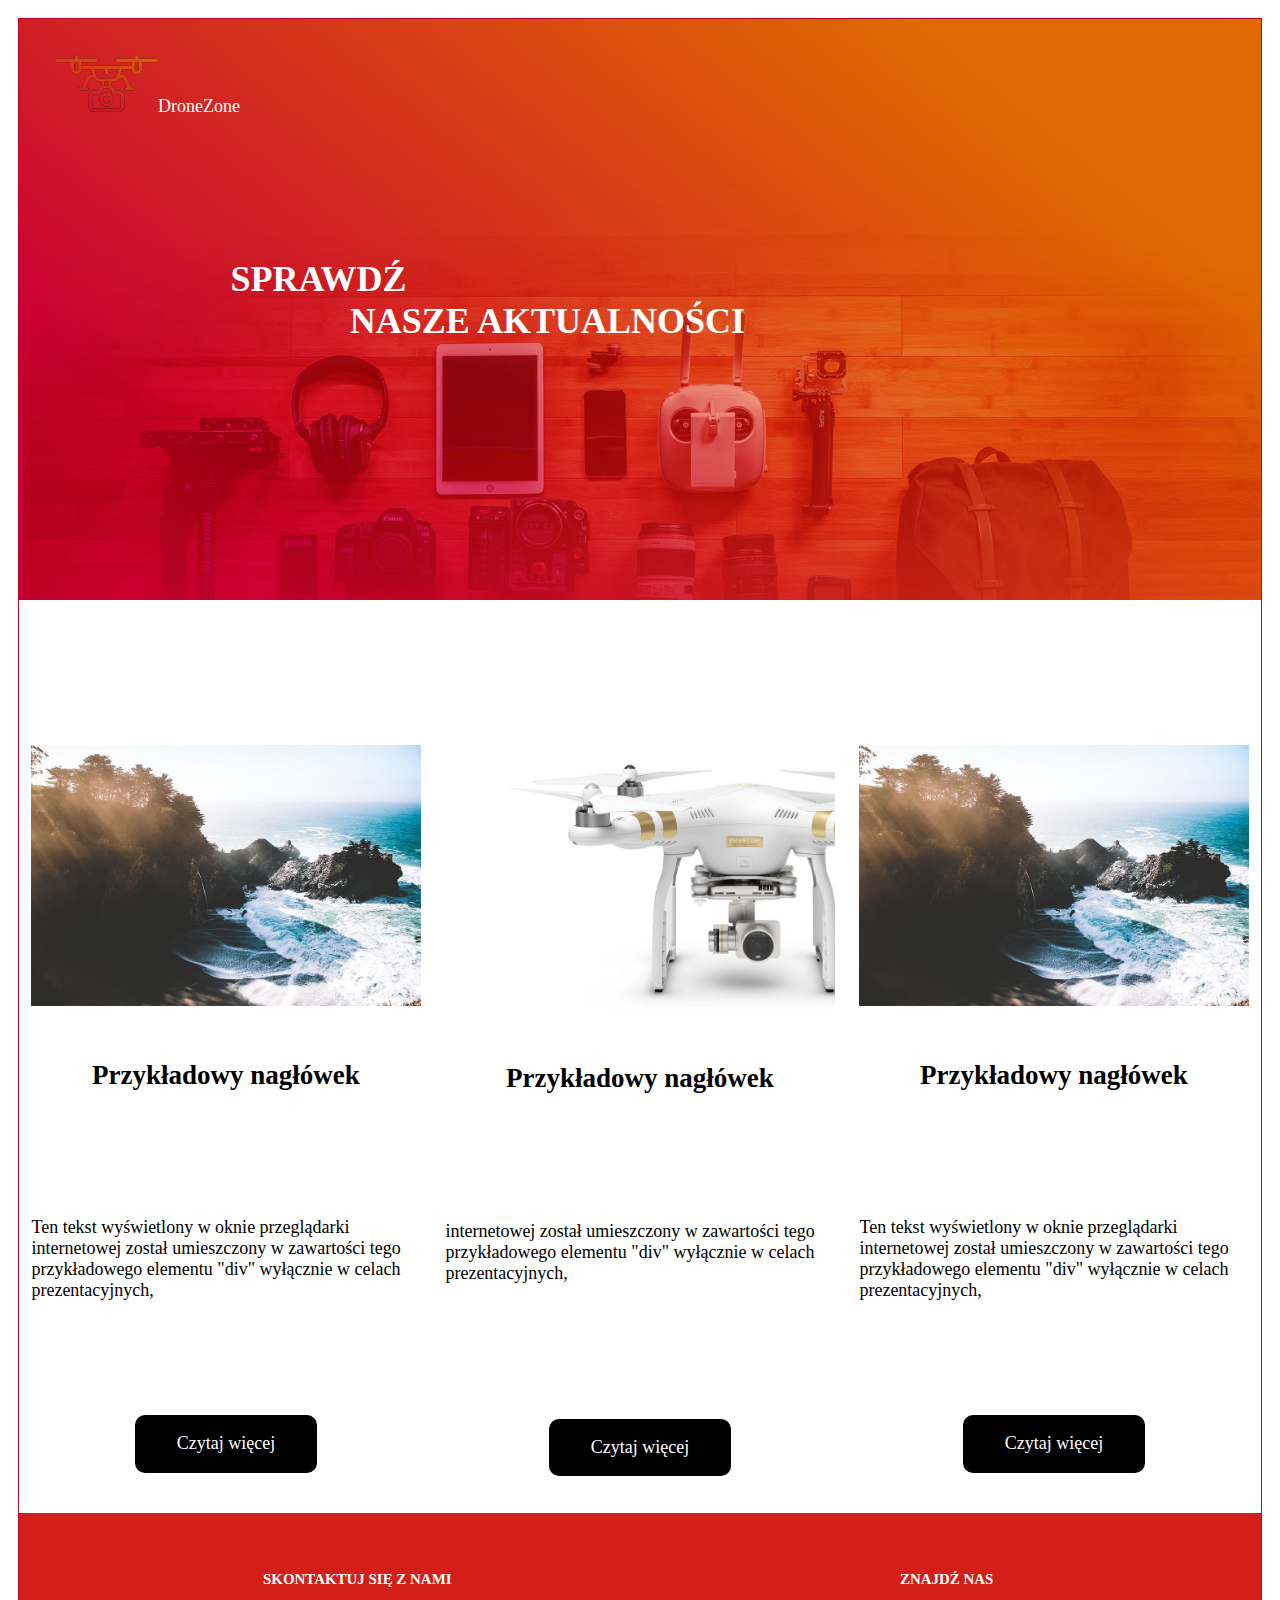
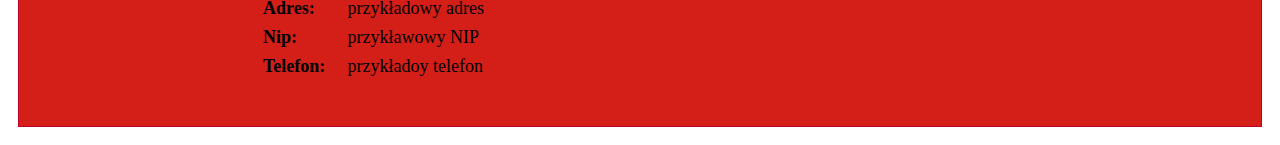
==== mailing.html @ 55cc7727 "first commit" ====
<!DOCTYPE html>
<html lang="en">

<head>
    <meta charset="UTF-8">
    <meta name="viewport" content="width=device-width, initial-scale=1.0">
    <meta http-equiv="X-UA-Compatible" content="ie=edge">
    <link rel="stylesheet" href="https://stackpath.bootstrapcdn.com/bootstrap/4.1.0/css/bootstrap.min.css" integrity="sha384-9gVQ4dYFwwWSjIDZnLEWnxCjeSWFphJiwGPXr1jddIhOegiu1FwO5qRGvFXOdJZ4"
        crossorigin="anonymous">
    <link href="https://code.ionicframework.com/ionicons/2.0.1/css/ionicons.min.css" rel="stylesheet" type="text/css">
    <title>Mailing</title>
</head>
<style>
    html {
        font-size: 18px;
    }

    body {
        margin: 0;
        padding: 1em;
        overflow-x: hidden;
    }

    a {
        color: #fff;
        text-decoration: none;
    }

    a:hover {
        opacity: 0.9;
        text-decoration: none;
        color: #fff;
    }

    img {
        max-width: 100%;
        height: auto;
    }

    .container {
        border: 1px solid #c10127;
        padding-left: 0;
        padding-right: 0;
    }

    header {
        padding: 2em 2em 13em;
        background-image: url("img/header-bg.png");
        background-position: center;
        background-size: cover;
    }

    .mailing-heading {
        padding-top: 10%;
        padding-left: 15%;
        color: #fff;
        text-transform: uppercase;
    }

    .mailing-heading span {
        padding-left: 12%;
    }

    .features {
        display: flex;
        padding-top: 6em;
    }

    .feature {
        flex-basis: 40%;
        margin: 3% 1%;
    }

    h2 {
        min-height: 5em;
        padding-top: 1em;
        text-align: center;

    }

    .check {
        text-align: center;
        border: 1px solid transparent;
        border-radius: 10px;
        width: 180px;
        padding: 8px 0;
        margin: 0 auto;
        line-height: 2.2em;
        display: block;
        background-color: #000;
        color: #fff;
    }

    .features p {
        height: 10em;
        overflow: hidden;
    }

    .social span {
        color: #fff;
        display: inline-block;
        background-color: #000;
        line-height: 2em;
        text-align: center;
        width: 2em;
        border-radius: 50%;
    }

    .social span:hover {
        transform: scale(1.1);
    }

    h5 {
        margin-bottom: 1em;
    }

    footer {
        display: flex;
        padding: 2em;
        background-color: #d31f18;
        line-height: 0.6em;
    }

    footer>* {
        margin: 0 auto;
    }

    footer h5 {
        color: #fff;
        text-transform: uppercase;
    }

    footer strong {
        min-width: 80px;
        display: inline-block;
    }

    @media only screen and (max-width: 767px) {
        html {
            font-size: 10px;
        }
        body * {
            overflow-x: hidden;
            flex-direction: column;
        }
    }
</style>

<body>
    <main class="container">
        <header>
            <a href="#">
                <img src="img/icon-dron.png" alt="logo">DroneZone</a>
            <h1 class="mailing-heading">Sprawdź
                <br>
                <span>nasze aktualności</span>
            </h1>
        </header>
        <section class="features">
            <article class="feature">
                <div class="head-features">
                    <img src="img/view.jpg" alt="">
                </div>
                <h2>Przykładowy nagłówek</h2>
                <p>
                    Ten tekst wyświetlony w oknie przeglądarki internetowej został umieszczony w zawartości tego przykładowego elementu "div"
                    wyłącznie w celach prezentacyjnych,
                </p>
                <a href="" class="check">Czytaj więcej</a>
            </article>
            <article class="feature">
                <div class="head-features">
                    <img src="img/dron.jpg" alt="">
                </div>
                <h2>Przykładowy nagłówek</h2>
                <p>
                    internetowej został umieszczony w zawartości tego przykładowego elementu "div" wyłącznie w celach prezentacyjnych,
                </p>
                <a href="" class="check">Czytaj więcej</a>
            </article>
            <article class="feature">
                <div class="head-features">
                    <img src="img/view.jpg" alt="">
                </div>
                <h2>Przykładowy nagłówek</h2>
                <p>
                    Ten tekst wyświetlony w oknie przeglądarki internetowej został umieszczony w zawartości tego przykładowego elementu "div"
                    wyłącznie w celach prezentacyjnych,
                </p>
                <a href="" class="check">Czytaj więcej</a>
            </article>
        </section>
        <footer>
            <div class="contact">
                <h5>Skontaktuj się z nami</h5>
                <p class="footer-p">
                    <strong>Adres:</strong> przykładowy adres</p>
                <p class="footer-p">
                    <strong>Nip:</strong> przykławowy NIP</p>
                <p class="footer-p">
                    <strong>Telefon:</strong> przykładoy telefon</p>
            </div>
            <div class="social">
                <h5>Znajdź nas</h5>
                <span class="ion-social-twitter"></span>
                <span class="ion-social-instagram"></span>
                <span class="ion-social-facebook"></span>
            </div>
        </footer>
    </main>

    <script src="https://code.jquery.com/jquery-3.3.1.slim.min.js" integrity="sha384-q8i/X+965DzO0rT7abK41JStQIAqVgRVzpbzo5smXKp4YfRvH+8abtTE1Pi6jizo"
        crossorigin="anonymous"></script>
    <script src="https://cdnjs.cloudflare.com/ajax/libs/popper.js/1.14.0/umd/popper.min.js" integrity="sha384-cs/chFZiN24E4KMATLdqdvsezGxaGsi4hLGOzlXwp5UZB1LY//20VyM2taTB4QvJ"
        crossorigin="anonymous"></script>
    <script src="https://stackpath.bootstrapcdn.com/bootstrap/4.1.0/js/bootstrap.min.js" integrity="sha384-uefMccjFJAIv6A+rW+L4AHf99KvxDjWSu1z9VI8SKNVmz4sk7buKt/6v9KI65qnm"
        crossorigin="anonymous"></script>
</body>

</html>
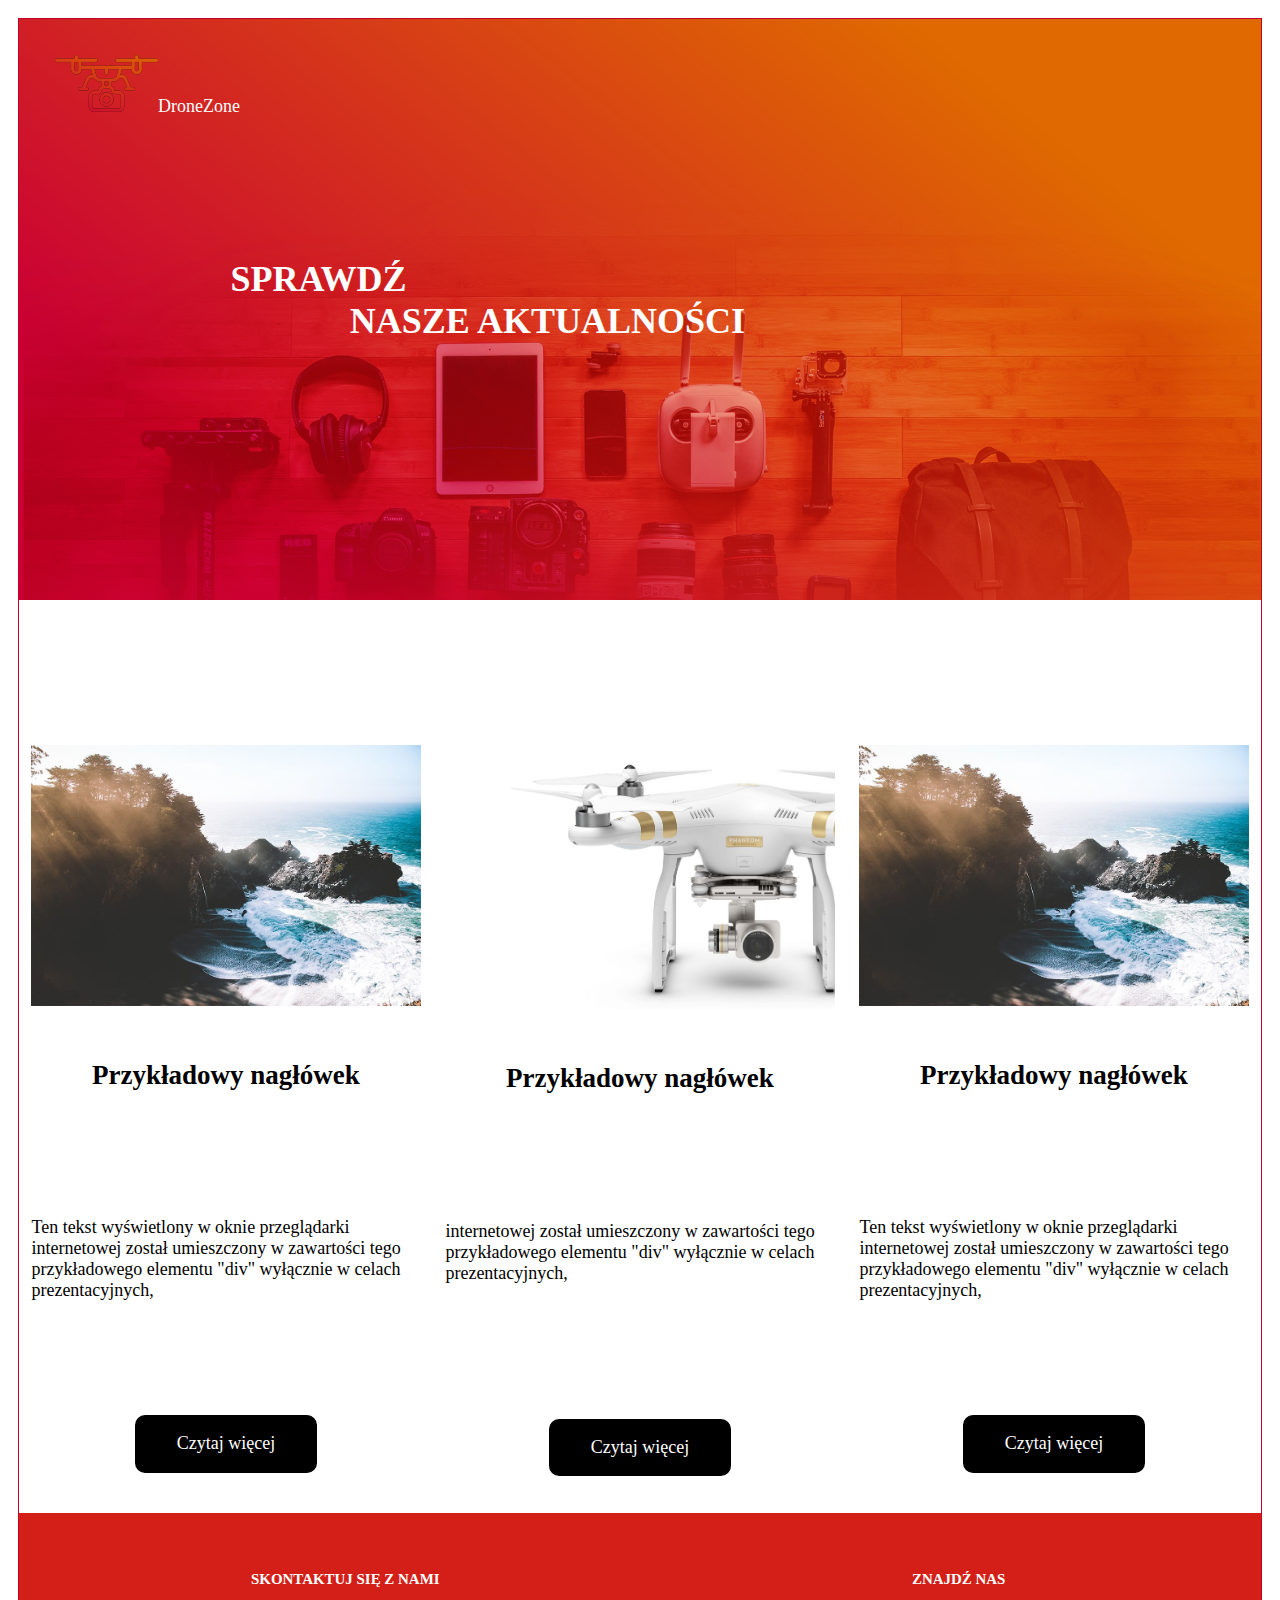
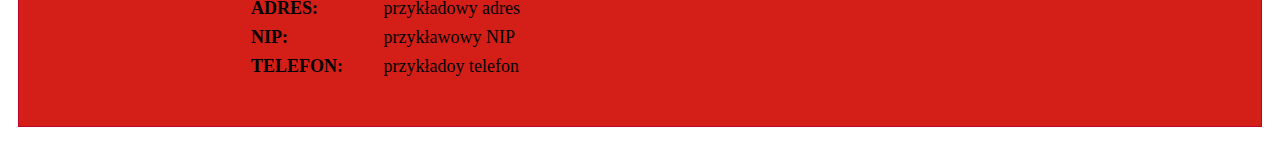
==== commit 34bb03d7: "second commit" ====
--- a/mailing.html
+++ b/mailing.html
@@ -5,6 +5,7 @@
     <meta charset="UTF-8">
     <meta name="viewport" content="width=device-width, initial-scale=1.0">
     <meta http-equiv="X-UA-Compatible" content="ie=edge">
+    <link rel="icon" type="image/png" href="img/icon-dron.png">
     <link rel="stylesheet" href="https://stackpath.bootstrapcdn.com/bootstrap/4.1.0/css/bootstrap.min.css" integrity="sha384-9gVQ4dYFwwWSjIDZnLEWnxCjeSWFphJiwGPXr1jddIhOegiu1FwO5qRGvFXOdJZ4"
         crossorigin="anonymous">
     <link href="https://code.ionicframework.com/ionicons/2.0.1/css/ionicons.min.css" rel="stylesheet" type="text/css">
@@ -131,8 +132,10 @@
     }
 
     footer strong {
-        min-width: 80px;
+        min-width: 128px;
+        text-transform: uppercase;
         display: inline-block;
+
     }
 
     @media only screen and (max-width: 767px) {
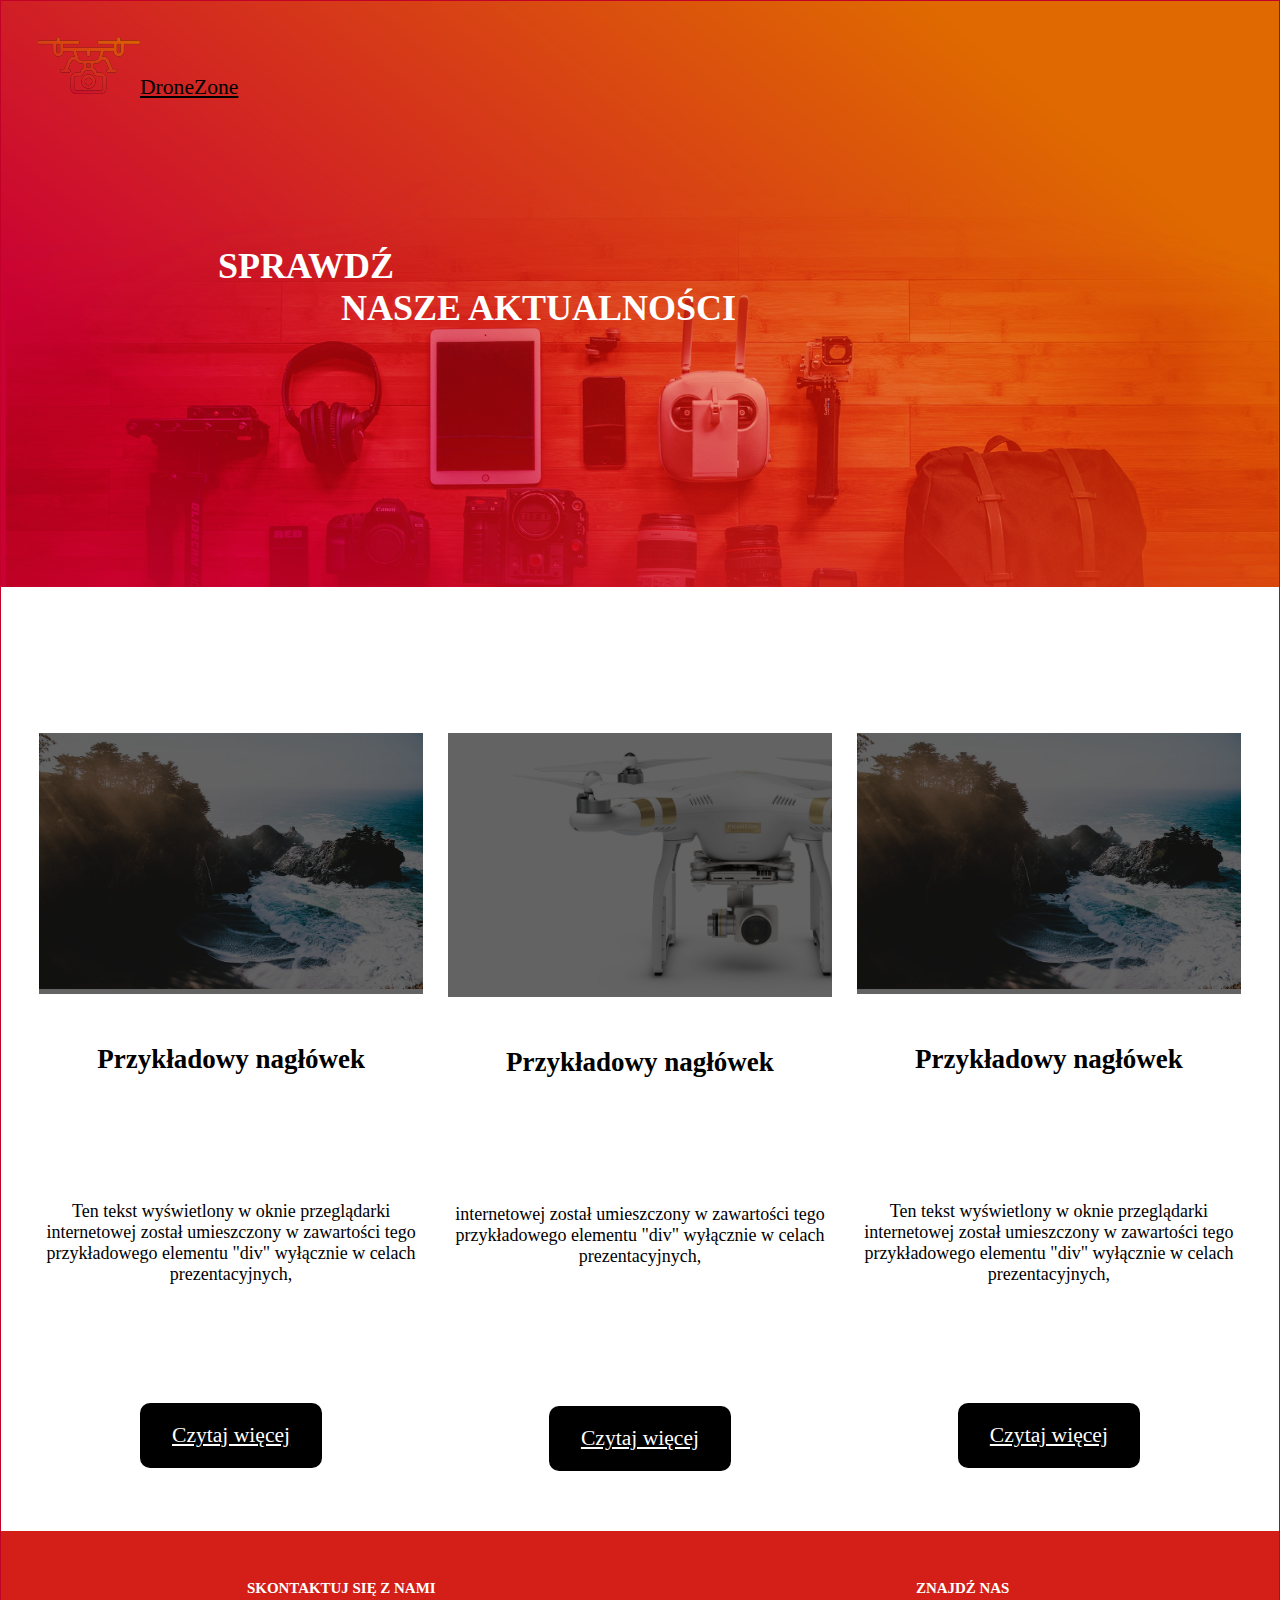
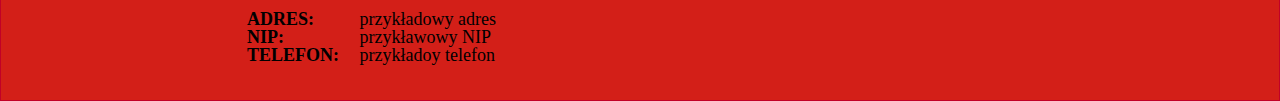
==== commit f9638abf: "added sass styling" ====
--- a/mailing.html
+++ b/mailing.html
@@ -3,140 +3,20 @@
 
 <head>
     <meta charset="UTF-8">
+     <title>Mailing</title>
     <meta name="viewport" content="width=device-width, initial-scale=1.0">
     <meta http-equiv="X-UA-Compatible" content="ie=edge">
     <link rel="icon" type="image/png" href="img/icon-dron.png">
     <link rel="stylesheet" href="https://stackpath.bootstrapcdn.com/bootstrap/4.1.0/css/bootstrap.min.css" integrity="sha384-9gVQ4dYFwwWSjIDZnLEWnxCjeSWFphJiwGPXr1jddIhOegiu1FwO5qRGvFXOdJZ4"
         crossorigin="anonymous">
     <link href="https://code.ionicframework.com/ionicons/2.0.1/css/ionicons.min.css" rel="stylesheet" type="text/css">
-    <title>Mailing</title>
+   <link rel="stylesheet" href="style.css">
 </head>
-<style>
-    html {
-        font-size: 18px;
-    }
+<!-- <style>
 
-    body {
-        margin: 0;
-        padding: 1em;
-        overflow-x: hidden;
-    }
 
-    a {
-        color: #fff;
-        text-decoration: none;
-    }
 
-    a:hover {
-        opacity: 0.9;
-        text-decoration: none;
-        color: #fff;
-    }
-
-    img {
-        max-width: 100%;
-        height: auto;
-    }
-
-    .container {
-        border: 1px solid #c10127;
-        padding-left: 0;
-        padding-right: 0;
-    }
-
-    header {
-        padding: 2em 2em 13em;
-        background-image: url("img/header-bg.png");
-        background-position: center;
-        background-size: cover;
-    }
-
-    .mailing-heading {
-        padding-top: 10%;
-        padding-left: 15%;
-        color: #fff;
-        text-transform: uppercase;
-    }
-
-    .mailing-heading span {
-        padding-left: 12%;
-    }
-
-    .features {
-        display: flex;
-        padding-top: 6em;
-    }
-
-    .feature {
-        flex-basis: 40%;
-        margin: 3% 1%;
-    }
-
-    h2 {
-        min-height: 5em;
-        padding-top: 1em;
-        text-align: center;
-
-    }
-
-    .check {
-        text-align: center;
-        border: 1px solid transparent;
-        border-radius: 10px;
-        width: 180px;
-        padding: 8px 0;
-        margin: 0 auto;
-        line-height: 2.2em;
-        display: block;
-        background-color: #000;
-        color: #fff;
-    }
-
-    .features p {
-        height: 10em;
-        overflow: hidden;
-    }
-
-    .social span {
-        color: #fff;
-        display: inline-block;
-        background-color: #000;
-        line-height: 2em;
-        text-align: center;
-        width: 2em;
-        border-radius: 50%;
-    }
-
-    .social span:hover {
-        transform: scale(1.1);
-    }
-
-    h5 {
-        margin-bottom: 1em;
-    }
-
-    footer {
-        display: flex;
-        padding: 2em;
-        background-color: #d31f18;
-        line-height: 0.6em;
-    }
-
-    footer>* {
-        margin: 0 auto;
-    }
-
-    footer h5 {
-        color: #fff;
-        text-transform: uppercase;
-    }
-
-    footer strong {
-        min-width: 128px;
-        text-transform: uppercase;
-        display: inline-block;
-
-    }
+    
 
     @media only screen and (max-width: 767px) {
         html {
@@ -147,7 +27,7 @@
             flex-direction: column;
         }
     }
-</style>
+</style> -->
 
 <body>
     <main class="container">
--- a/style.css
+++ b/style.css
@@ -0,0 +1,310 @@
+html {
+  font-size: 14px;
+}
+
+body {
+  padding: 0;
+  margin: 0;
+  overflow-x: hidden;
+}
+
+img {
+  max-width: 100%;
+  height: auto;
+  max-height: 500px;
+}
+
+a {
+  font-size: 1.2rem;
+  color: #000;
+}
+
+a:hover {
+  opacity: 0.9;
+  text-decoration: none;
+  color: #fff;
+}
+
+header {
+  background-image: url("img/header-bg.png");
+  background-position: center;
+  background-size: cover;
+  height: 100vh;
+  text-align: center;
+  position: relative;
+}
+
+footer {
+  display: flex;
+  padding: 2em;
+  background-color: #d31f18;
+  line-height: 0.6em;
+}
+
+footer * {
+  margin: 0 auto;
+}
+
+footer h5 {
+  color: #fff;
+  text-transform: uppercase;
+  padding: 16px 0;
+}
+
+footer strong {
+  min-width: 108px;
+  display: inline-block;
+  text-transform: uppercase;
+  line-height: 1em;
+}
+
+footer .social span {
+  color: #fff;
+  display: inline-block;
+  background-color: #000;
+  line-height: 2em;
+  text-align: center;
+  width: 2em;
+  border-radius: 50%;
+}
+
+footer .social span:hover {
+  transform: scale(1.1);
+}
+
+.heading-section {
+  padding-top: 55%;
+  width: 100%;
+}
+
+.heading-section .header-heading {
+  font-size: 3rem;
+}
+
+.heading-section a {
+  background-color: #fff;
+  width: 180px;
+  display: inline-block;
+  padding: 10px 0;
+  font-size: 1.2rem;
+  border-radius: 20px;
+  margin: 2%;
+  color: #000;
+}
+
+.scroll-down {
+  position: absolute;
+  bottom: 6%;
+  left: 50%;
+  transform: translateX(-50%);
+  cursor: pointer;
+}
+
+/* menu */
+.navbar {
+  align-items: flex-start;
+  justify-content: flex-start;
+  position: absolute;
+  top: 0;
+  left: 0;
+  z-index: 2;
+}
+
+.navbar > div {
+  flex-basis: 100%;
+  text-align: right;
+}
+
+.navbar > a.navbar-brand {
+  flex-basis: 10%;
+}
+
+.menu-list {
+  list-style-type: none;
+  background-color: #d74015;
+}
+
+/* section features */
+.bg {
+  background-color: #f6f6f6;
+}
+
+.section-features {
+  text-align: center;
+  padding: 2% 0;
+}
+
+.section-features .feature {
+  flex-basis: 40%;
+  margin: 1%;
+  padding: 2em 0;
+}
+
+.features {
+  display: flex;
+  justify-content: center;
+  flex-wrap: wrap-reverse;
+  text-align: center;
+}
+
+.info-section-2 .features {
+  flex-wrap: wrap;
+}
+
+.blue-button {
+  width: 200px;
+  background-color: cornflowerblue;
+  padding: 0.5em 0;
+  display: inline-block;
+  border-radius: 40px;
+  text-align: center;
+}
+
+.info-section .features {
+  justify-content: flex-end;
+  width: 100%;
+}
+
+.container-img {
+  min-height: 97px;
+  line-height: 97px;
+}
+
+img.feature {
+  margin: 0;
+}
+
+.feature-list ol {
+  column-count: 2;
+  text-align: left;
+}
+
+ol {
+  list-style-position: inside;
+}
+
+main.container {
+  border: 1px solid #c10127;
+  padding-left: 0;
+  padding-right: 0;
+}
+
+main.container header {
+  padding: 2em 2em 13em;
+  height: auto;
+  text-align: left;
+}
+
+main.container .mailing-heading {
+  padding-top: 10%;
+  padding-left: 15%;
+  font-size: 2em;
+  color: #fff;
+  text-transform: uppercase;
+}
+
+main.container .mailing-heading span {
+  padding-left: 12%;
+}
+
+main.container .features {
+  padding-top: 6em;
+}
+
+main.container h2 {
+  min-height: 5em;
+  padding-top: 1em;
+  text-align: center;
+}
+
+main.container .check {
+  text-align: center;
+  border: 1px solid transparent;
+  border-radius: 10px;
+  width: 180px;
+  padding: 8px 0;
+  margin: 1em auto;
+  line-height: 2.2em;
+  display: block;
+  background-color: #000;
+  color: #fff;
+}
+
+main.container .features p {
+  height: 10em;
+  overflow: hidden;
+}
+
+main.container .head-features {
+  position: relative;
+}
+
+main.container .head-features::after {
+  position: absolute;
+  content: "";
+  width: 100%;
+  height: 100%;
+  background-color: rgba(0, 0, 0, 0.61);
+  top: 0;
+  left: 0;
+  transition: all .73s ease-in-out;
+}
+
+main.container .head-features:hover::after {
+  background-color: rgba(0, 0, 0, 0.1);
+  transition: all .73s ease-in-out;
+}
+
+@media only screen and (min-width: 1024px) {
+  html {
+    font-size: 18px;
+  }
+  header {
+    background-color: lightblue;
+    height: 1000px;
+  }
+  .info-section .feature {
+    width: 50%;
+  }
+  .container .feature {
+    flex-basis: 30%;
+    margin: 3% 1%;
+  }
+  .menu-list {
+    background-color: transparent;
+  }
+  .menu-list-item {
+    display: inline;
+    margin: 0 .6rem;
+  }
+  .navbar > div {
+    flex-basis: 80%;
+  }
+  .navbar > a.navbar-brand {
+    flex-basis: 10%;
+  }
+  .navbar {
+    display: flex;
+    padding: 2em 0;
+    flex-wrap: nowrap;
+    align-items: baseline;
+    position: static;
+  }
+  .section-features .feature {
+    flex-basis: 20%;
+    margin: 1%;
+  }
+  .heading-section {
+    padding-top: 9%;
+  }
+}
+
+@media only screen and (max-width: 767px) {
+  footer {
+    overflow-x: hidden;
+    flex-direction: column;
+  }
+}
+
+/*# sourceMappingURL=style.css.map */
+/*# sourceMappingURL=style.css.map */